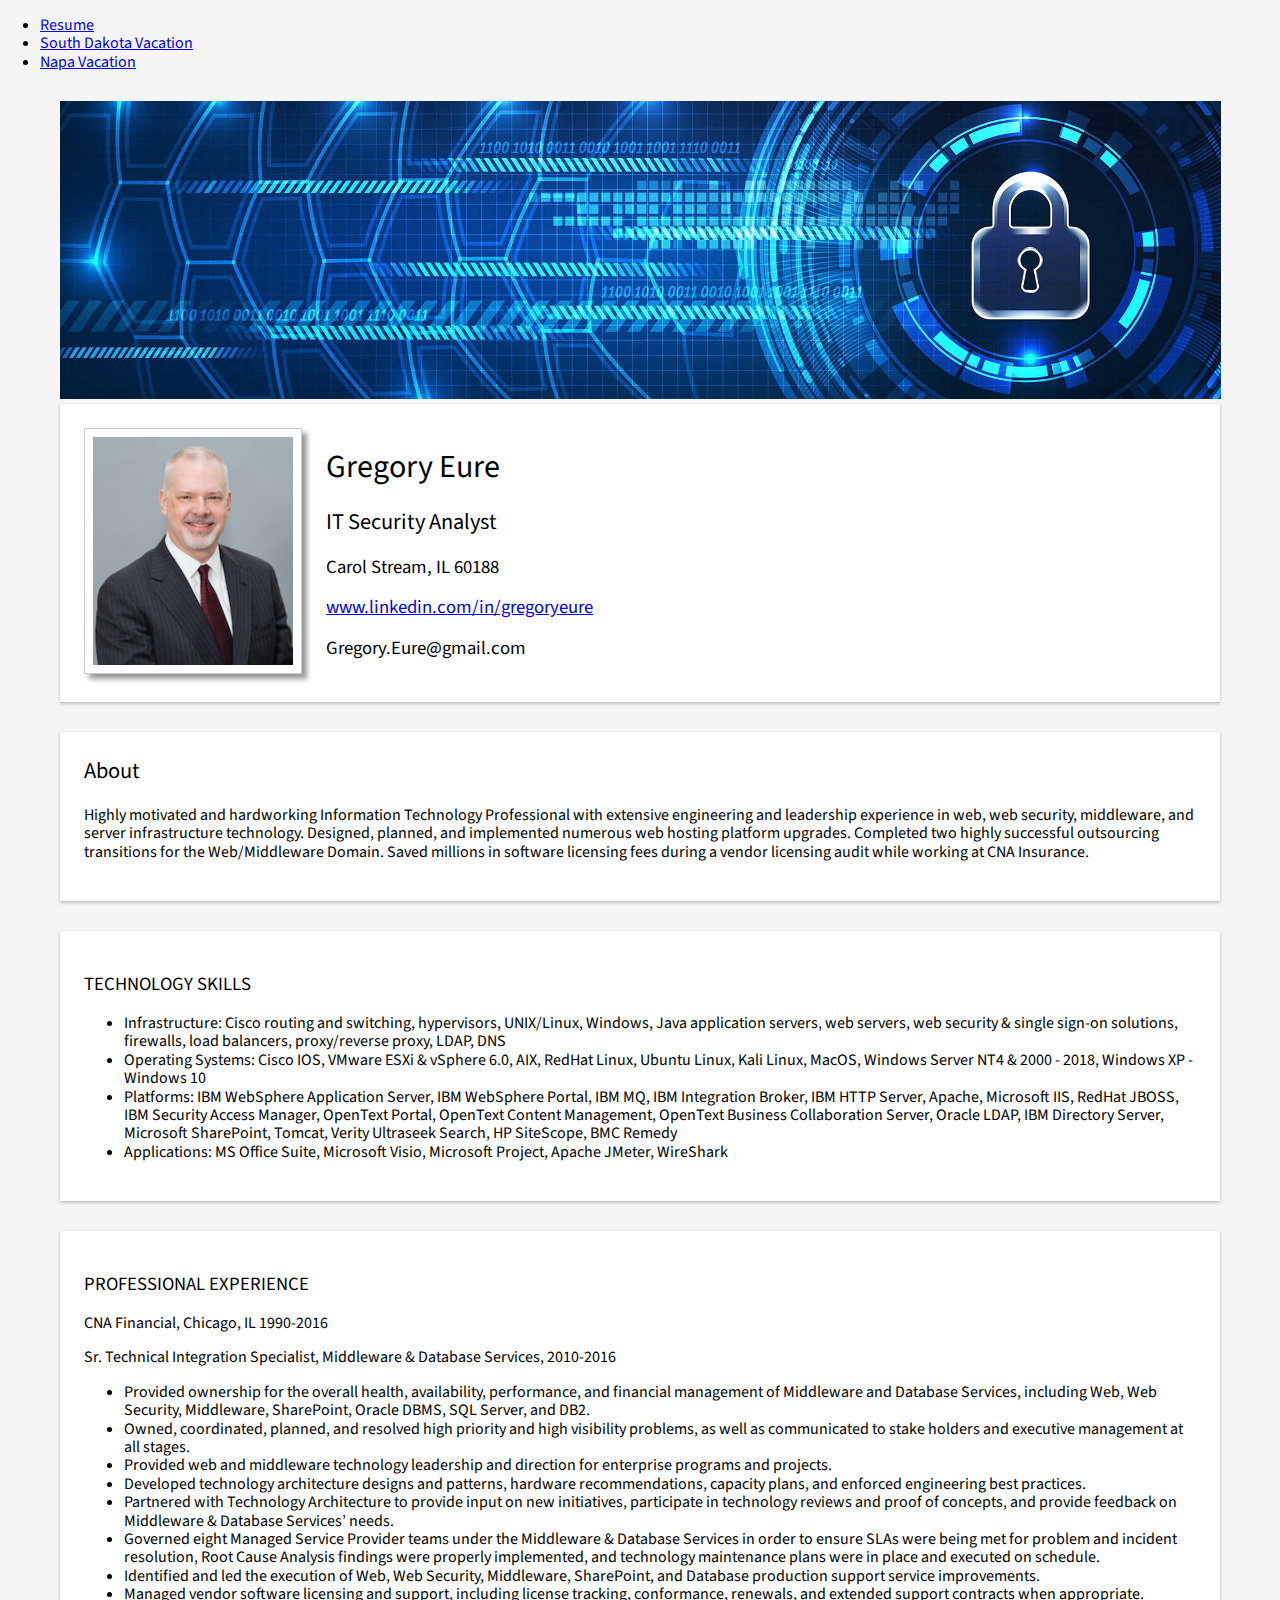
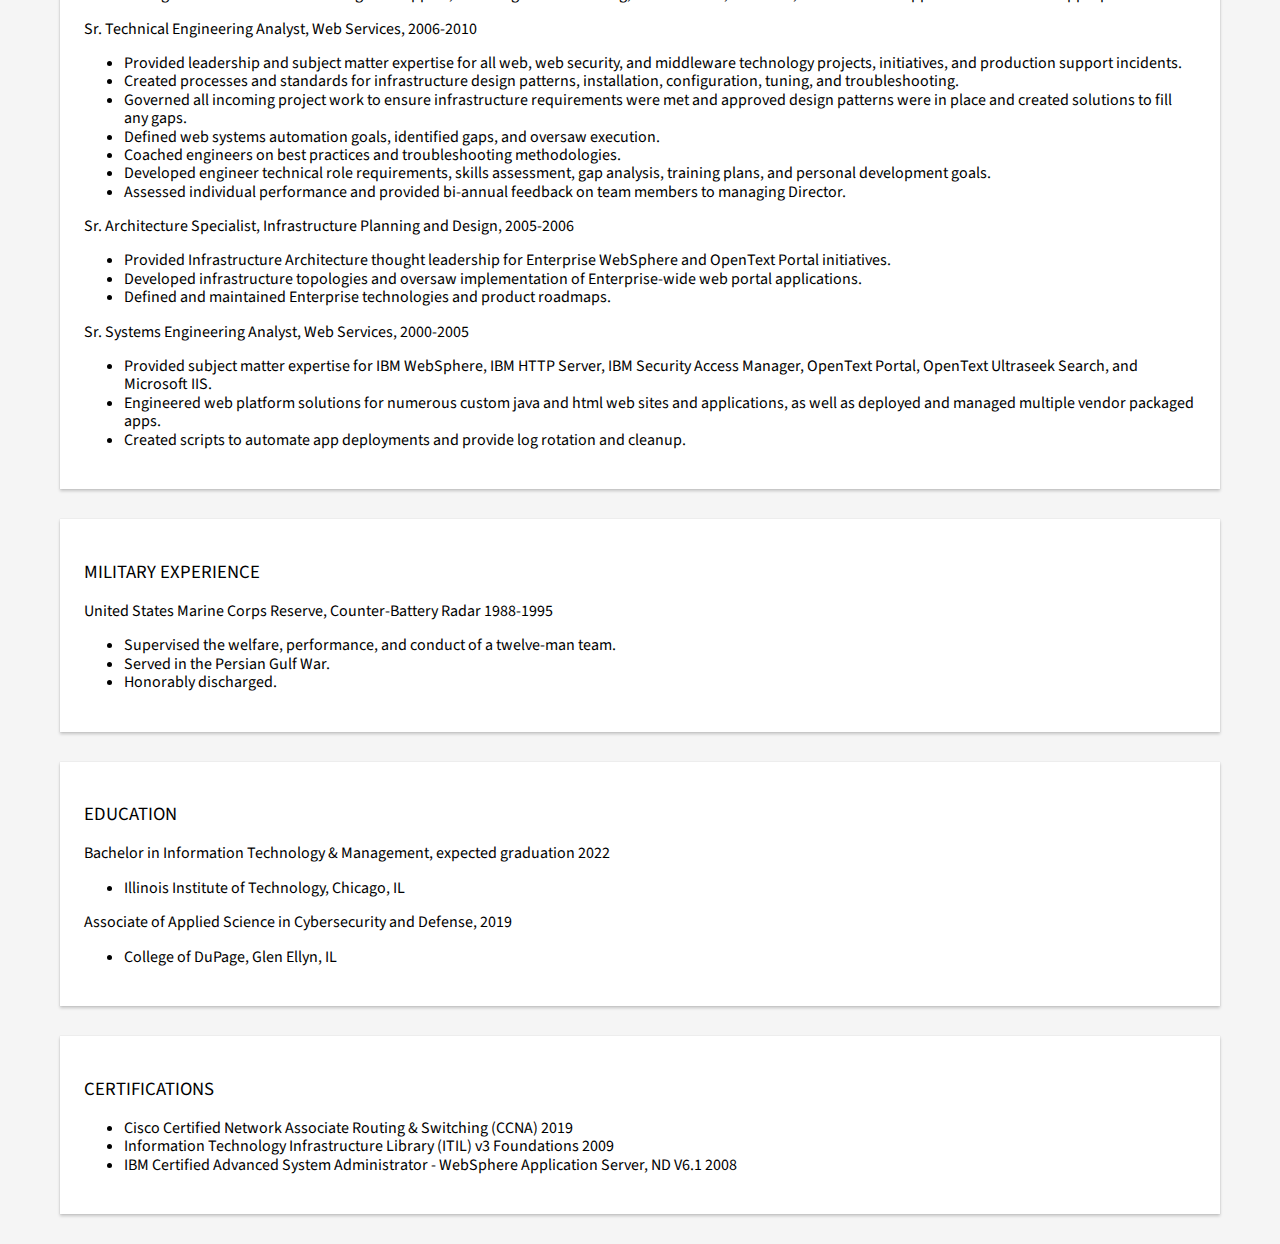
==== index2.html @ da294d10 "Added 2nd version of index and style" ====
<!DOCTYPE html>
<html lang="en">
  <head>
    <meta charset="utf-8">
    <title>ITMD-361 Greg Eure Project 1</title>
    <link rel="stylesheet" type="text/css" href="reset.css">
    <link href="https://fonts.googleapis.com/css?family=Source+Sans+Pro&display=swap" rel="stylesheet">
    <link rel="stylesheet" type="text/css" href="style2.css">
  </head>
  <body>
    <div id="nav">
      <nav>
        <ul>
        	<li><a href="#">Resume</a></li>
        	<li><a href="sd-vacation.html">South Dakota Vacation</a></li>
        	<li><a href="napa-vacation.html">Napa Vacation</a></li>
        </ul>
      </nav>
    </div>
    <div class="banner">
      <div class="banner2">
        <img src="images/banner-cyber-security2.jpg" alt="Cybersecurity banner">
      </div>

    </div>
    <div id="infobox">

      <div class="image-cropper">
        <img src="images/GregEureHeadshotSmall2.jpg" alt="Photo of Greg Eure" class="headshot">
      </div>

      <h1>Gregory Eure</h1>
      <h2>IT Security Analyst</h2>
      <h3>Carol Stream, IL 60188</h3>
      <h3><a href="https://www.linkedin.com/in/gregoryeure">www.linkedin.com/in/gregoryeure</a></h3>
      <h3>Gregory.Eure@gmail.com</h3>
    </div>
    <div id="box1">
      <h2>About</h2>
      <p>Highly motivated and hardworking Information Technology Professional with extensive engineering and leadership experience in web, web security, middleware, and server infrastructure technology. Designed, planned, and implemented numerous web hosting platform upgrades. Completed two highly successful outsourcing transitions for the Web/Middleware Domain. Saved millions in software licensing fees during a vendor licensing audit while working at CNA Insurance.</p>
    </div>
    <div id="box1">
      <h3>TECHNOLOGY SKILLS</h3>
      <ul>
        <li>Infrastructure: Cisco routing and switching, hypervisors, UNIX/Linux, Windows, Java application servers, web servers, web security & single sign-on solutions, firewalls, load balancers, proxy/reverse proxy, LDAP, DNS</li>
        <li>Operating Systems: Cisco IOS, VMware ESXi & vSphere 6.0, AIX, RedHat Linux, Ubuntu Linux, Kali Linux, MacOS, Windows Server NT4 & 2000 - 2018, Windows XP - Windows 10</li>
        <li>Platforms: IBM WebSphere Application Server, IBM WebSphere Portal, IBM MQ, IBM Integration Broker, IBM HTTP Server, Apache, Microsoft IIS, RedHat JBOSS, IBM Security Access Manager, OpenText Portal, OpenText Content Management, OpenText Business Collaboration Server, Oracle LDAP, IBM Directory Server, Microsoft SharePoint, Tomcat, Verity Ultraseek Search, HP SiteScope, BMC Remedy</li>
        <li>Applications: MS Office Suite, Microsoft Visio, Microsoft Project, Apache JMeter, WireShark</li>
      </ul>
    </div>
    <div id="box1">
      <h3>PROFESSIONAL EXPERIENCE</h3>
      <p>CNA Financial, Chicago, IL	1990-2016</p>
      <p>Sr. Technical Integration Specialist, Middleware & Database Services, 2010-2016</p>
      <ul>
        <li>Provided ownership for the overall health, availability, performance, and financial management of Middleware and Database Services, including Web, Web Security, Middleware, SharePoint, Oracle DBMS, SQL Server, and DB2.</li>
        <li>Owned, coordinated, planned, and resolved high priority and high visibility problems, as well as communicated to stake holders and executive management at all stages.</li> 
        <li>Provided web and middleware technology leadership and direction for enterprise programs and projects.</li>
        <li>Developed technology architecture designs and patterns, hardware recommendations, capacity plans, and enforced engineering best practices.</li>
        <li>Partnered with Technology Architecture to provide input on new initiatives, participate in technology reviews and proof of concepts, and provide feedback on Middleware & Database Services’ needs.</li>
        <li>Governed eight Managed Service Provider teams under the Middleware & Database Services in order to ensure SLAs were being met for problem and incident resolution, Root Cause Analysis findings were properly implemented, and technology maintenance plans were in place and executed on schedule.</li>
        <li>Identified and led the execution of Web, Web Security, Middleware, SharePoint, and Database production support service improvements.</li>
        <li>Managed vendor software licensing and support, including license tracking, conformance, renewals, and extended support contracts when appropriate.</li>
      </ul>
      <p>Sr. Technical Engineering Analyst, Web Services, 2006-2010</p>
      <ul>
        <li>Provided leadership and subject matter expertise for all web, web security, and middleware technology projects, initiatives, and production support incidents.</li>
        <li>Created processes and standards for infrastructure design patterns, installation, configuration, tuning, and troubleshooting.</li>
        <li>Governed all incoming project work to ensure infrastructure requirements were met and approved design patterns were in place and created solutions to fill any gaps.</li>
        <li>Defined web systems automation goals, identified gaps, and oversaw execution.</li>
        <li>Coached engineers on best practices and troubleshooting methodologies.</li>
        <li>Developed engineer technical role requirements, skills assessment, gap analysis, training plans, and personal development goals.</li>
        <li>Assessed individual performance and provided bi-annual feedback on team members to managing Director.</li>
      </ul>
      <p>Sr. Architecture Specialist, Infrastructure Planning and Design, 2005-2006</p>
      <ul>
        <li>Provided Infrastructure Architecture thought leadership for Enterprise WebSphere and OpenText Portal initiatives.</li>
        <li>Developed infrastructure topologies and oversaw implementation of Enterprise-wide web portal applications.</li>
        <li>Defined and maintained Enterprise technologies and product roadmaps.</li>
      </ul>
      <p>Sr. Systems Engineering Analyst, Web Services, 2000-2005</p>
      <ul>
        <li>Provided subject matter expertise for IBM WebSphere, IBM HTTP Server, IBM Security Access Manager, OpenText Portal, OpenText Ultraseek Search, and Microsoft IIS.</li>
        <li>Engineered web platform solutions for numerous custom java and html web sites and applications, as well as deployed and managed multiple vendor packaged apps.</li>
        <li>Created scripts to automate app deployments and provide log rotation and cleanup.</li>
      </ul>
    </div>
    <div id="box1">
      <h3>MILITARY EXPERIENCE</h3>
      <p>United States Marine Corps Reserve, Counter-Battery Radar 1988-1995</p>
      <ul>
        <li>Supervised the welfare, performance, and conduct of a twelve-man team.</li>
        <li>Served in the Persian Gulf War.</li>
        <li>Honorably discharged.</li>
      </ul>
    </div>
    <div id="box1">
    <h3>EDUCATION</h3>
      <p>Bachelor in Information Technology & Management, expected graduation 2022</p>
      <ul>
        <li>Illinois Institute of Technology, Chicago, IL</li>
      </ul>
      <p>Associate of Applied Science in Cybersecurity and Defense, 2019</p>
      <ul>
        <li>College of DuPage, Glen Ellyn, IL</li>
      </ul>
    </div>
    <div id="box1">
      <h3>CERTIFICATIONS</h3>
      <ul>
        <li>Cisco Certified Network Associate Routing & Switching (CCNA) 2019</li>
        <li>Information Technology Infrastructure Library (ITIL) v3 Foundations	2009</li>
        <li>IBM Certified Advanced System Administrator - WebSphere Application Server, ND V6.1	2008</li>
      </ul>
    </div>
  </body>
</html>
---- style2.css ----
/* style.css */

body {
	margin: 0px;
	padding: 0px;
	border: 0px;
	background: #F5F5F5;
}

img,
embed,
object,
video {
max-width: 100%;
}

h1 {
	font-family: 'Source Sans Pro', Arial, sans-serif;
	font-weight: 400;
	font-height: 2.4em;
	font-color: rgba(0,0,0,.9);
	line-height: 1
	margin-top: -15px;
}

h2 {
	font-family: 'Source Sans Pro', Arial, sans-serif;
	font-weight: 400;
	font-size: 1.4rem;
	font-color: rgba(0,0,0,.9);	
	line-height: 1.4;
	margin-top: 0px;
}

h3 {
	font-family: 'Source Sans Pro', Arial, sans-serif;
	font-weight: 400;
	font-height: 1.6em;
	font-color: rgba(0,0,0,.9);
}

h4 {
	font-family: 'Source Sans Pro', Arial, sans-serif;
	font-weight: 400;
	font-height: 1.4em;
	font-color: rgba(0,0,0,.9);
}

p, ul {
	font-family: 'Source Sans Pro', Arial, sans-serif;
	font-weight: 400;
	font-height: 1.4em;
	font-color: rgba(0,0,0,.9);
}

.banner {
	/*
    width: 800px;
    height: 205px;*/
    margin-top: 30px;
	margin-right: 60px;
	margin-left: 60px;
    border: 24px;
	width:90.7%;
}


.headshot{
	width:18%;
	float: left;
	margin-right: 24px;
	display:block;
    background:transparent;
    padding:8px;
    border:1px solid #ccc;
    box-shadow:5px 5px 5px #999;

}
.banner2{
	width: 100%;



}

.headshot::after {
	content: "";
	clear: both;
	display: table;
	clear: left;
}
.banner2::after {
	content: "";
	clear: both;
	display: table;
	clear: left;
}
#banner img {
    /*width: 100%;
    height: auto;
    z-index: 1;*/
}

#infobox {
	box-sizing: border-box;
	box-shadow: 0 0 1px 0 rgba(0, 0, 0, .15), 0 2px 3px 0 rgba(0, 0, 0, .2);
	margin-right: 60px;
	margin-bottom: 30px;
	margin-left: 60px;
	border: 24px;
	padding: 24px;
	background-color: #fff;
}

#box1 {
	box-sizing: border-box;
	box-shadow: 0 0 1px 0 rgba(0, 0, 0, .15), 0 2px 3px 0 rgba(0, 0, 0, .2);
	margin-top: 30px;
	margin-right: 60px;
	margin-bottom: 30px;
	margin-left: 60px;
	border: 24px;
	padding: 24px;
	background-color: #fff;
}

/*
#wrapper{width: 800px; margin: auto;}


.image-cropper {
	top: 115px;
    left: 90px;
    width: 224px;
    height: 224px;
    position: absolute;
    overflow: hidden;
    border-radius: 50%;
}

.headshot {
	
	position:absolute;
	border-radius: 50%;
	overflow: hidden;
	top: 150px;
    left: 60px;
	z-index: 2;
	*/
	/*
	position: absolute;
	margin: 0 auto;
	margin-left: 0%; //centers the image
	height: 100%;
	width: auto;*/
}
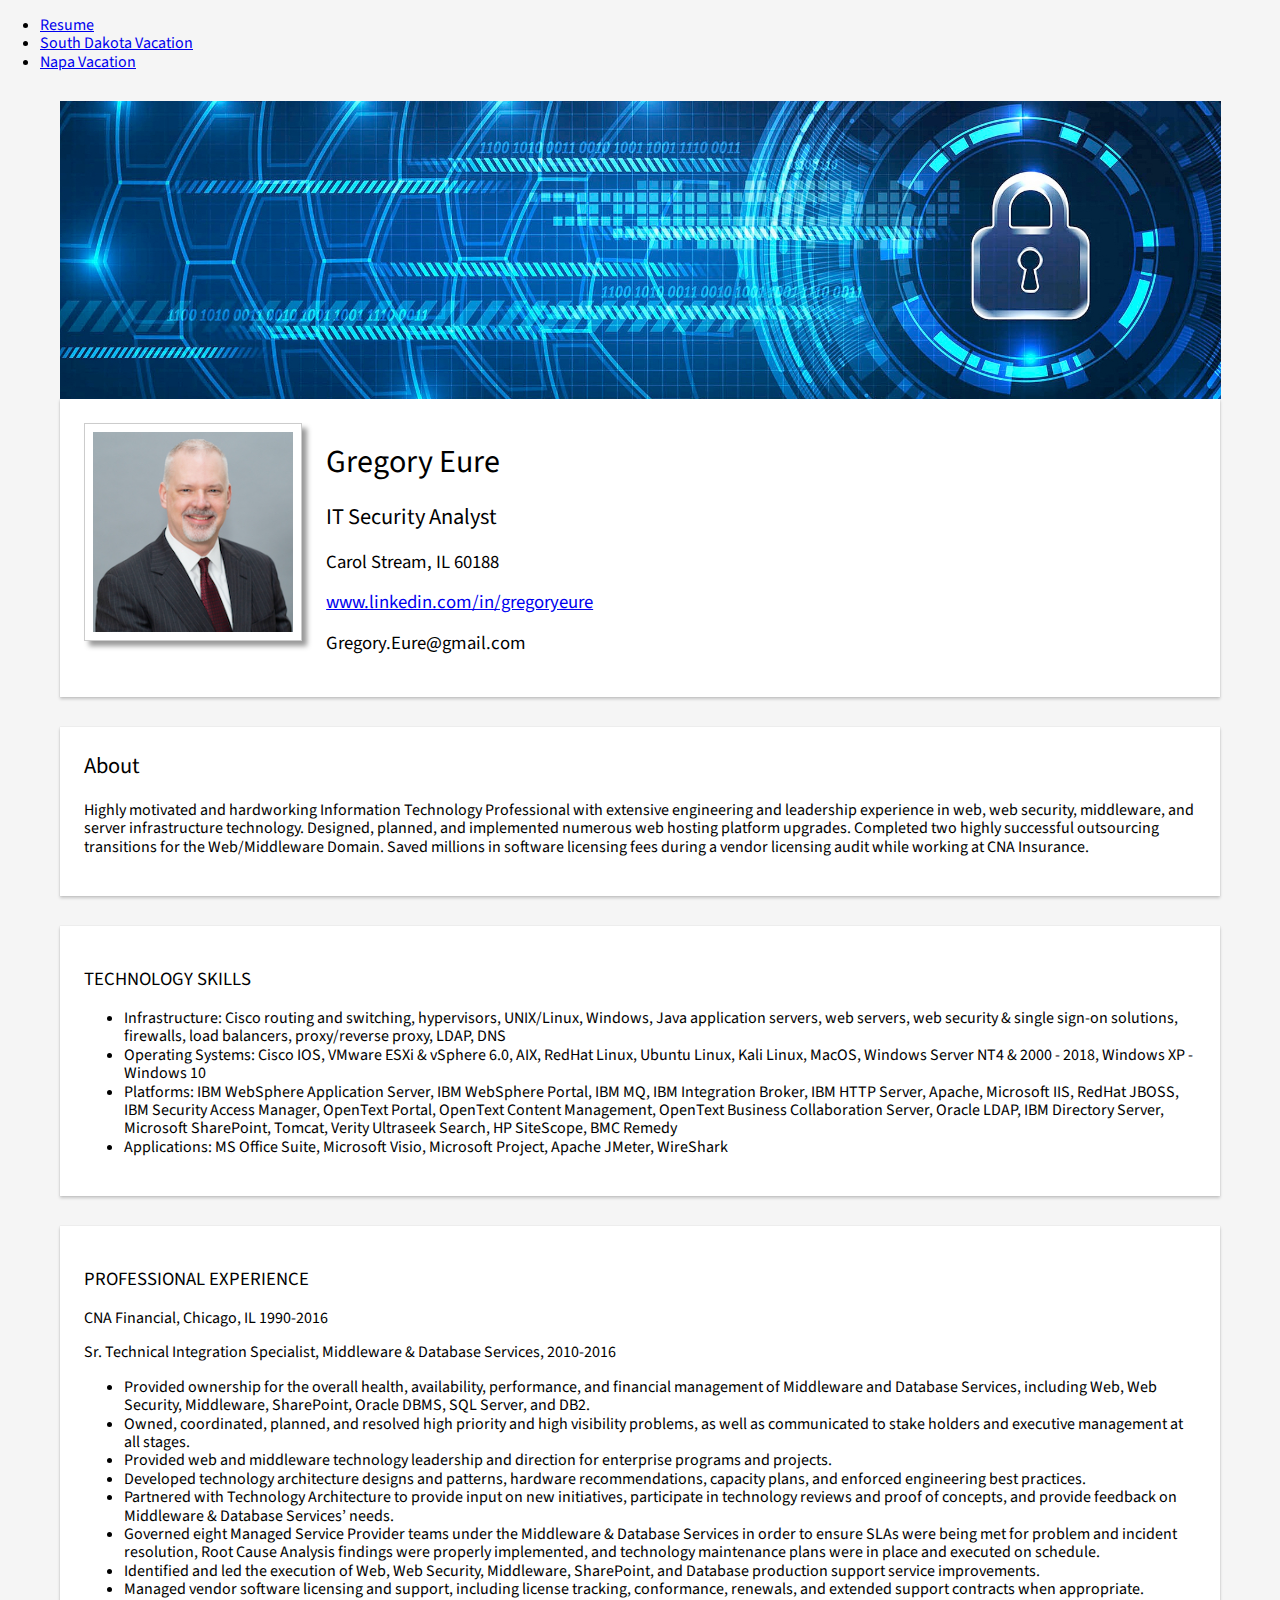
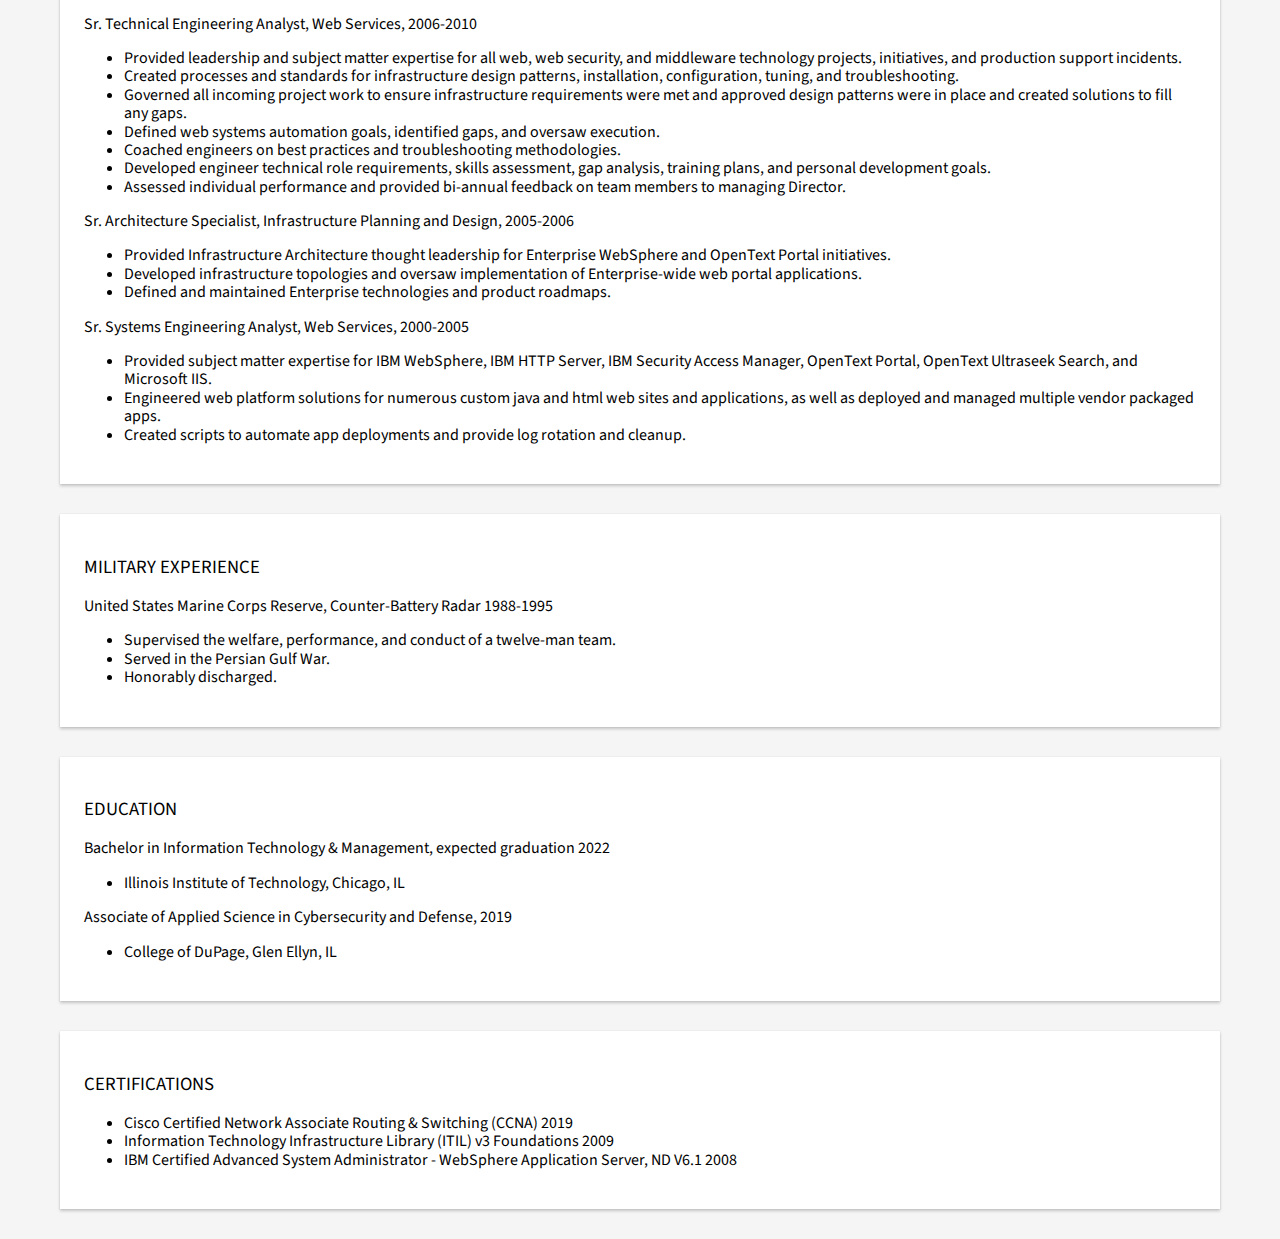
==== commit 1ca2d968: "Resume page updates" ====
--- a/index2.html
+++ b/index2.html
@@ -18,15 +18,12 @@
       </nav>
     </div>
     <div class="banner">
-      <div class="banner2">
         <img src="images/banner-cyber-security2.jpg" alt="Cybersecurity banner">
-      </div>
-
     </div>
     <div id="infobox">
 
       <div class="image-cropper">
-        <img src="images/GregEureHeadshotSmall2.jpg" alt="Photo of Greg Eure" class="headshot">
+        <img src="images/GregEureHeadshotSmall3.jpg" alt="Photo of Greg Eure" class="headshot">
       </div>
 
       <h1>Gregory Eure</h1>
--- a/style2.css
+++ b/style2.css
@@ -62,6 +62,7 @@
 	margin-left: 60px;
     border: 24px;
 	width:90.7%;
+	margin-bottom: -5px;
 }
 
 
